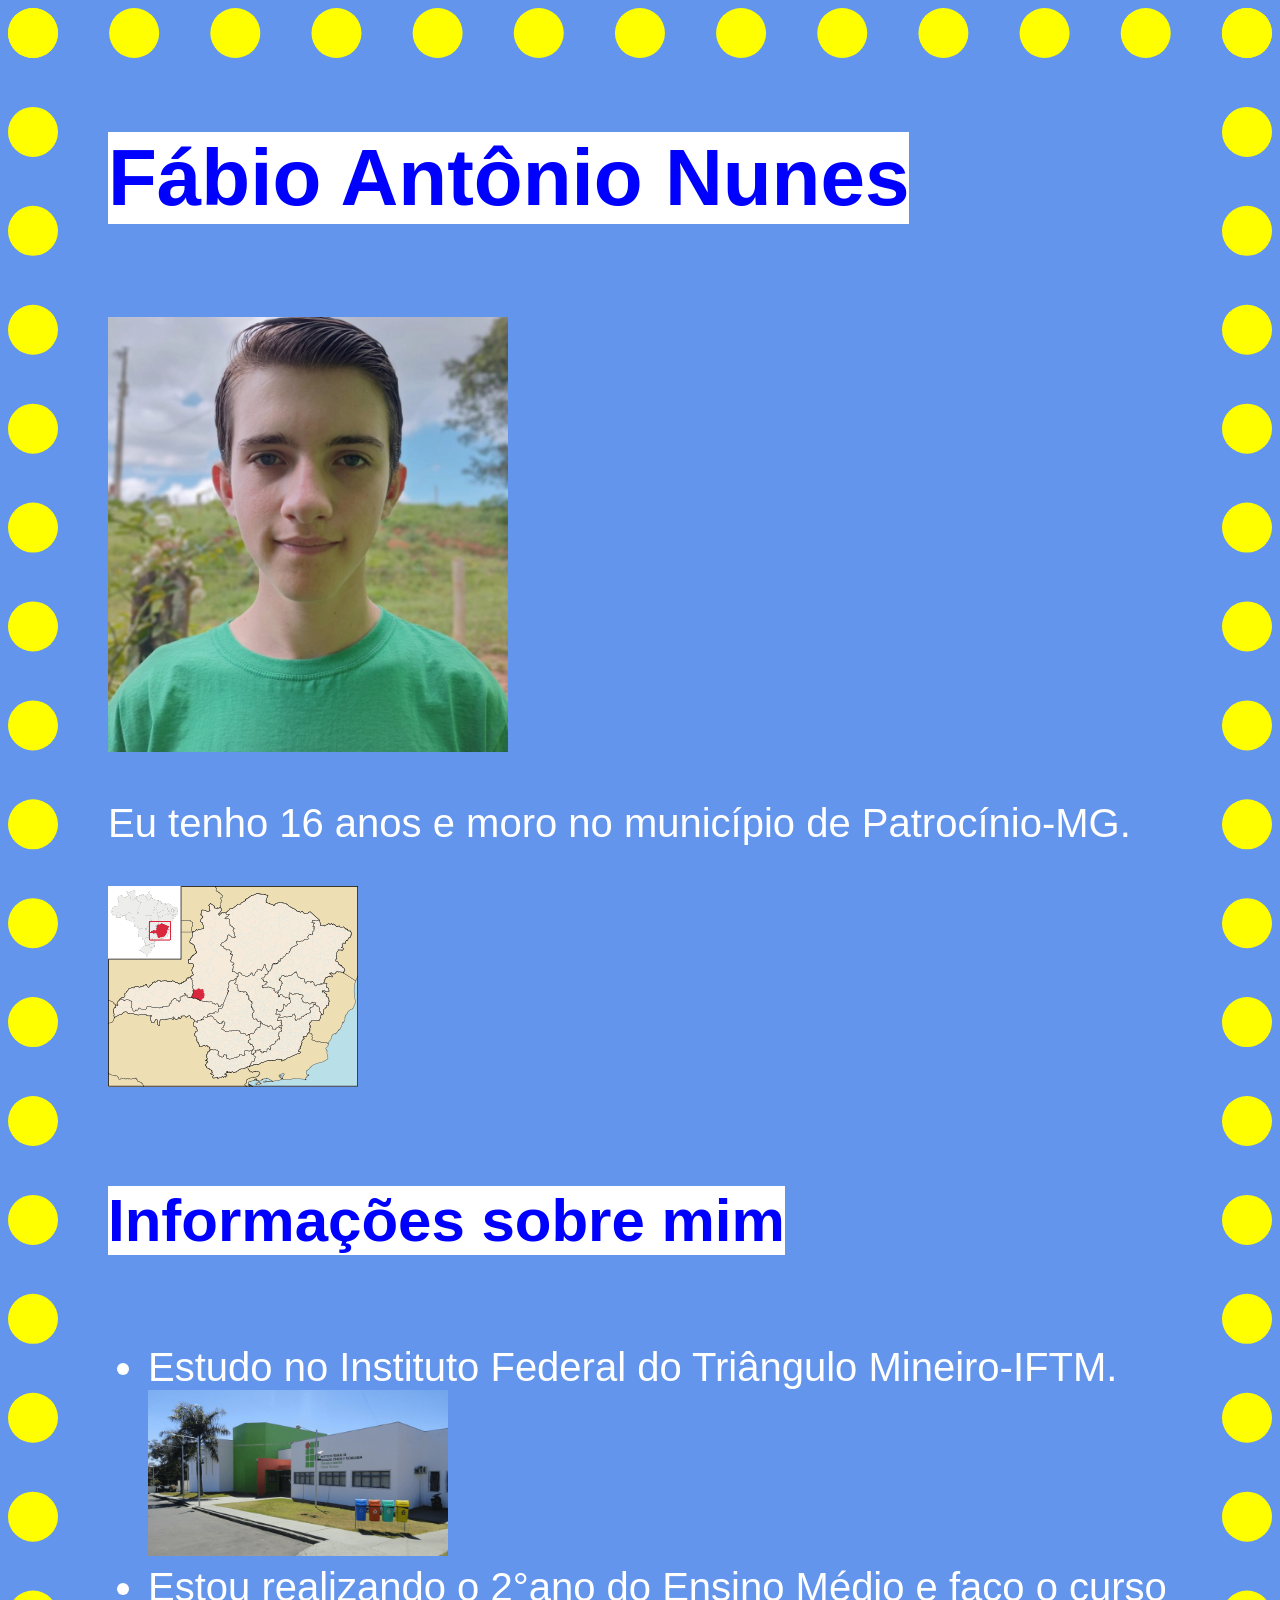
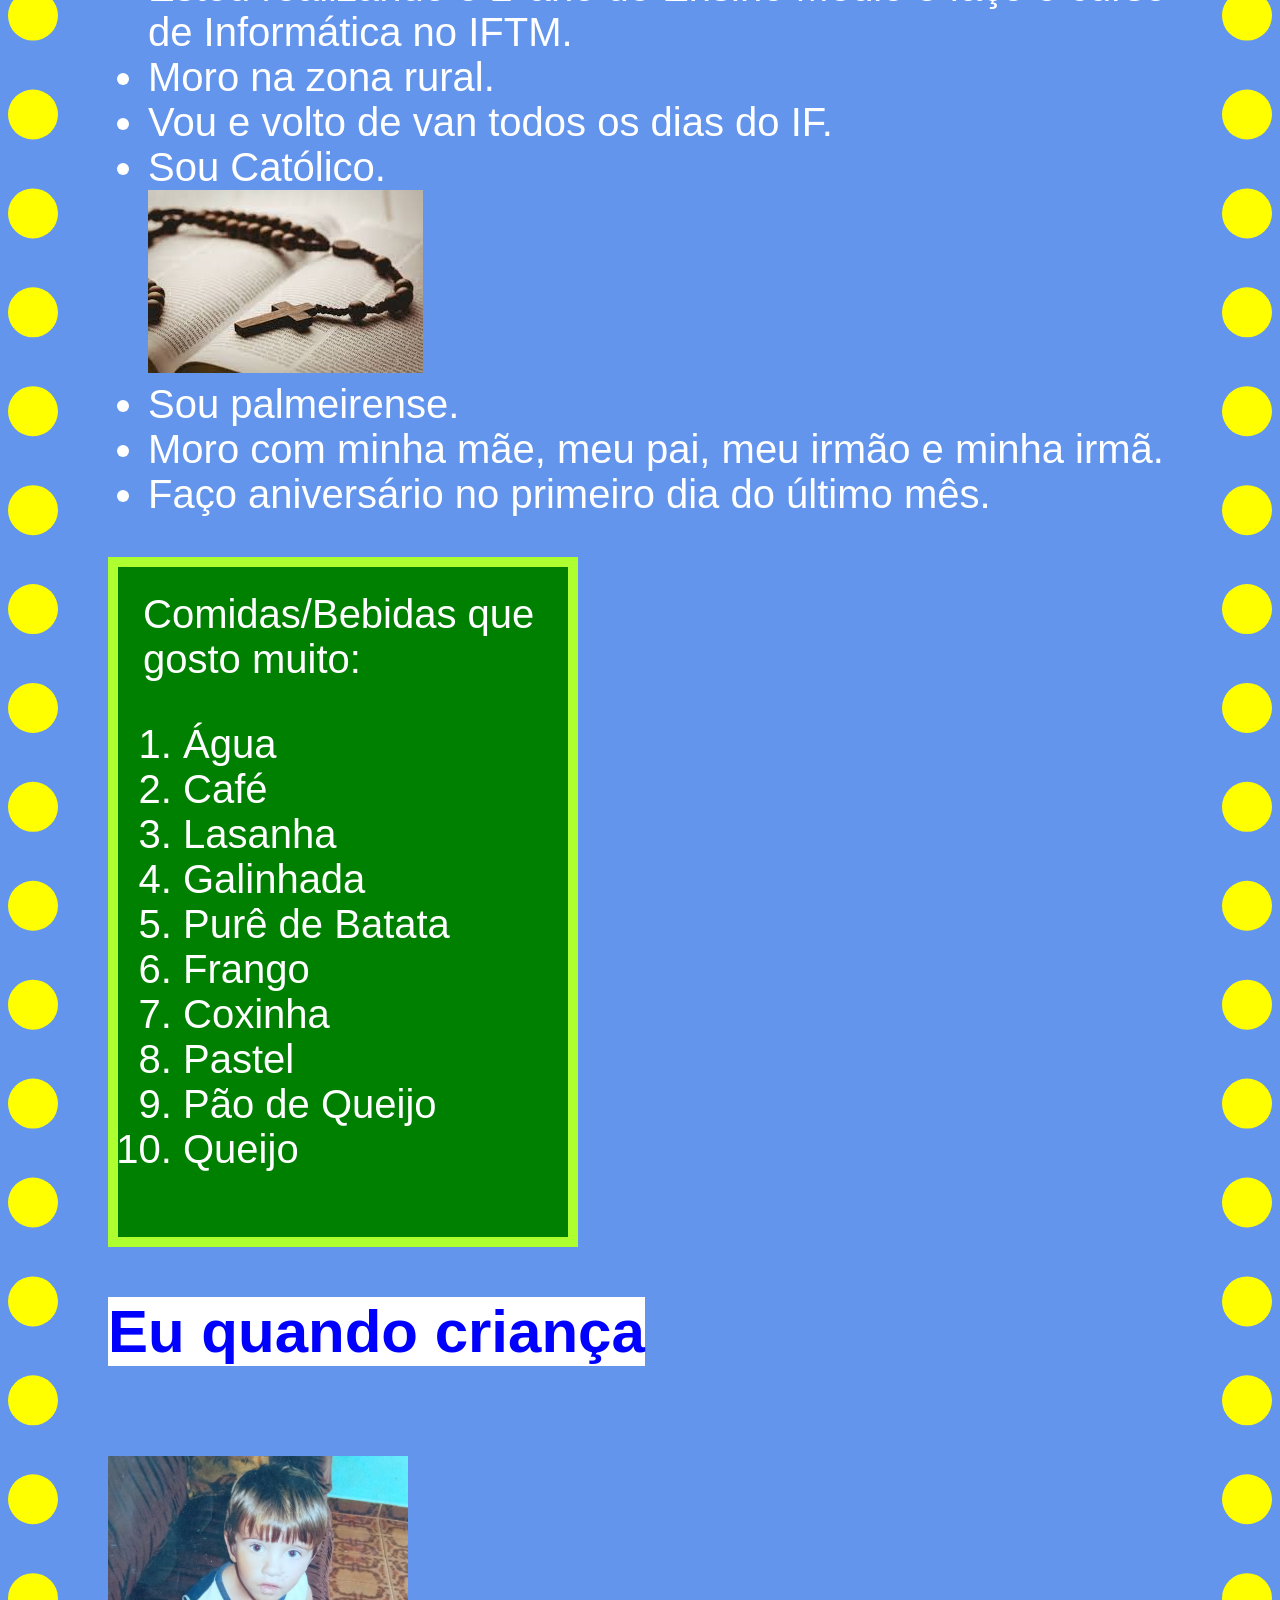
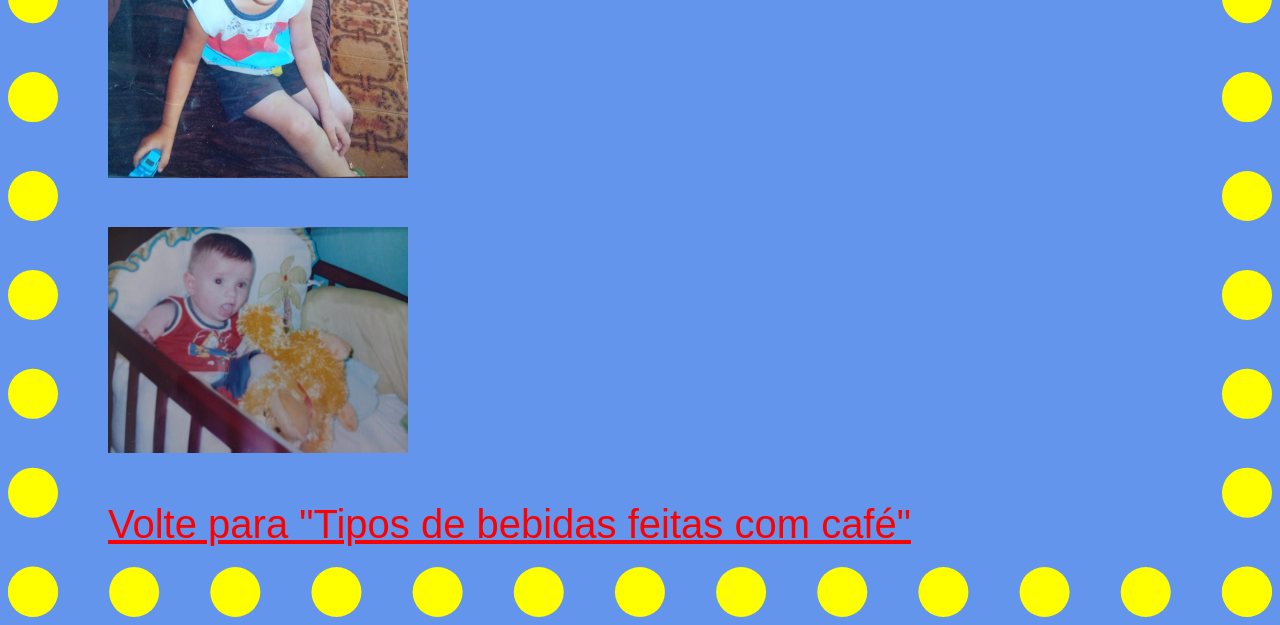
==== aluno.html @ c7aa4a00 "Add files via upload" ====
<!DOCTYPE html>
<html lang="en">
<head>
    <meta charset="UTF-8">
    <meta name="viewport" content="width=device-width, initial-scale=1.0">
    <link rel="stylesheet" href="aluno.css">
    <link rel="icon" type="image/png" href="img/3d-alphabet-letter-f-with-blue-color-free-png.webp">
    <title>Fábio Antônio</title>
</head>
<body>
    <h1>Fábio Antônio Nunes </h1>
    <p><img src="img/fabio1.png" alt="img Fábio" width="400px"></p>
    <p>Eu tenho 16 anos e moro no município de Patrocínio-MG.</p>
    <p><img src="img/MinasGerais_Municip_Patrocinio.svg.png" alt="img-de-Patrocínio" witdh="200px"></p>


    <h2>Informações sobre mim</h2>
    <ul>
        <li>Estudo no Instituto Federal do Triângulo Mineiro-IFTM. </li>
        <img src="img/campus-patrocinio.png" alt="iftm" width="300px">
        <li>Estou realizando o 2°ano do Ensino Médio e faço o curso de Informática no IFTM.</li>
        <li>Moro na zona rural.</li>
        <li>Vou e volto de van todos os dias do IF.</li>
        <li>Sou Católico.</li>
        <img src="img/catolico.jpg" alt="catolico">
        <li>Sou palmeirense.</li>
        <li>Moro com minha mãe, meu pai, meu irmão e minha irmã.</li>
        <li>Faço aniversário no primeiro dia do último mês.</li>
    </ul>

<div class="Comidas">Comidas/Bebidas que gosto muito:
    <ol>
        <li>Água</li>
        <li>Café</li>
        <li>Lasanha</li>
        <li>Galinhada</li>
        <li>Purê de Batata</li>
        <li>Frango</li>
        <li>Coxinha</li>
        <li>Pastel</li>
        <li>Pão de Queijo</li>
        <li>Queijo</li>
    </ol>

</div>
<h2>Eu quando criança</h2>
<p><img src="img/fabioc1.jpeg" alt="fabio" width="300px"></p>
<p><img src="img/fabioc2.jpeg" alt="fabio" width="300px"></p>
<a href="index.html">Volte para "Tipos de bebidas feitas com café"</a>
</body>
</html>
---- aluno.css ----
.Comidas{
    border: 10px solid greenyellow;
    width: 400px;
    padding: 25px;
    background-color: green;
}
body{
    font-size: 40px;
    font-family: 'Franklin Gothic Medium',
    'Arial Narrow', Arial, sans-serif ;
    background-color: cornflowerblue;
    color: white;
    border-color: yellow;
    border-style: dotted;
    border-width: 50px;
    padding: 20px 50px;
}
h1{
    background-color: white;
    color: blue;
    display: inline-block;
}
h2{
    background-color: white;
    color: blue;
    display: inline-block;
    text-align: center;
}
a{
    color: red;
}
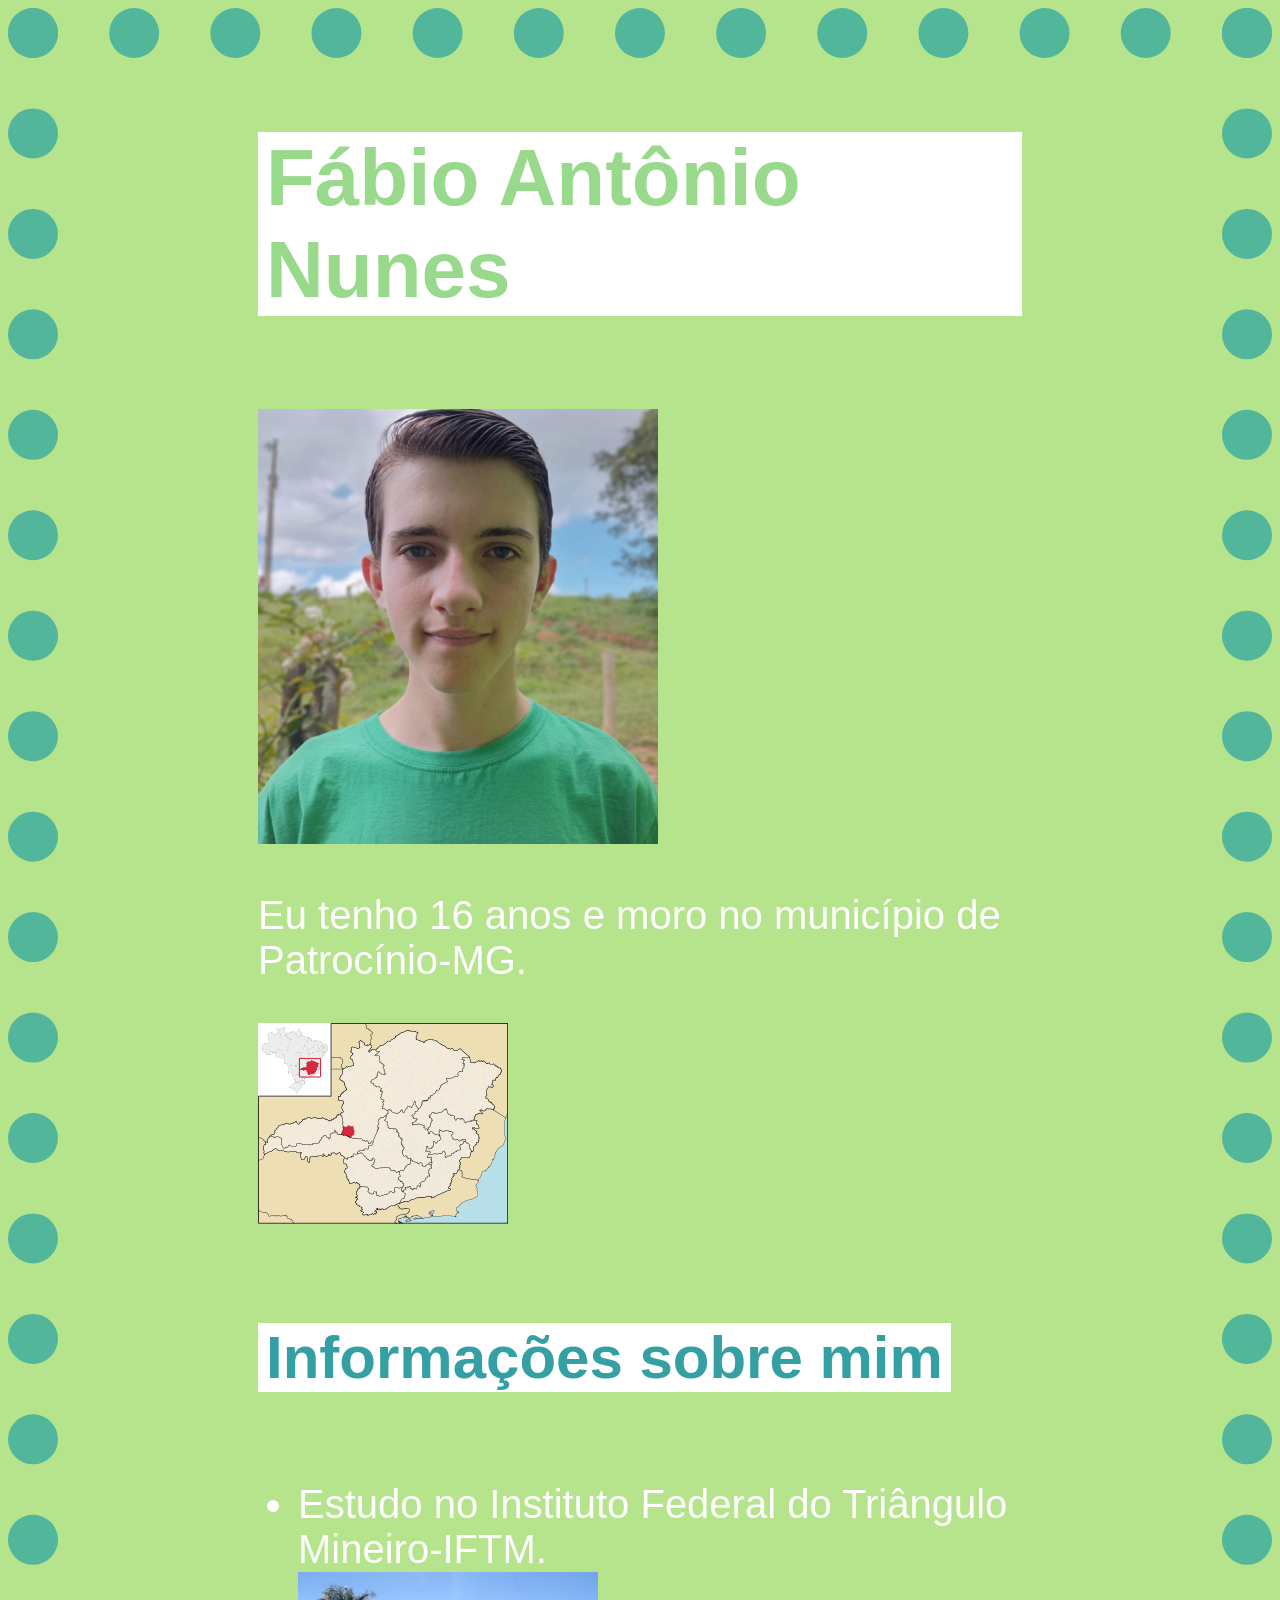
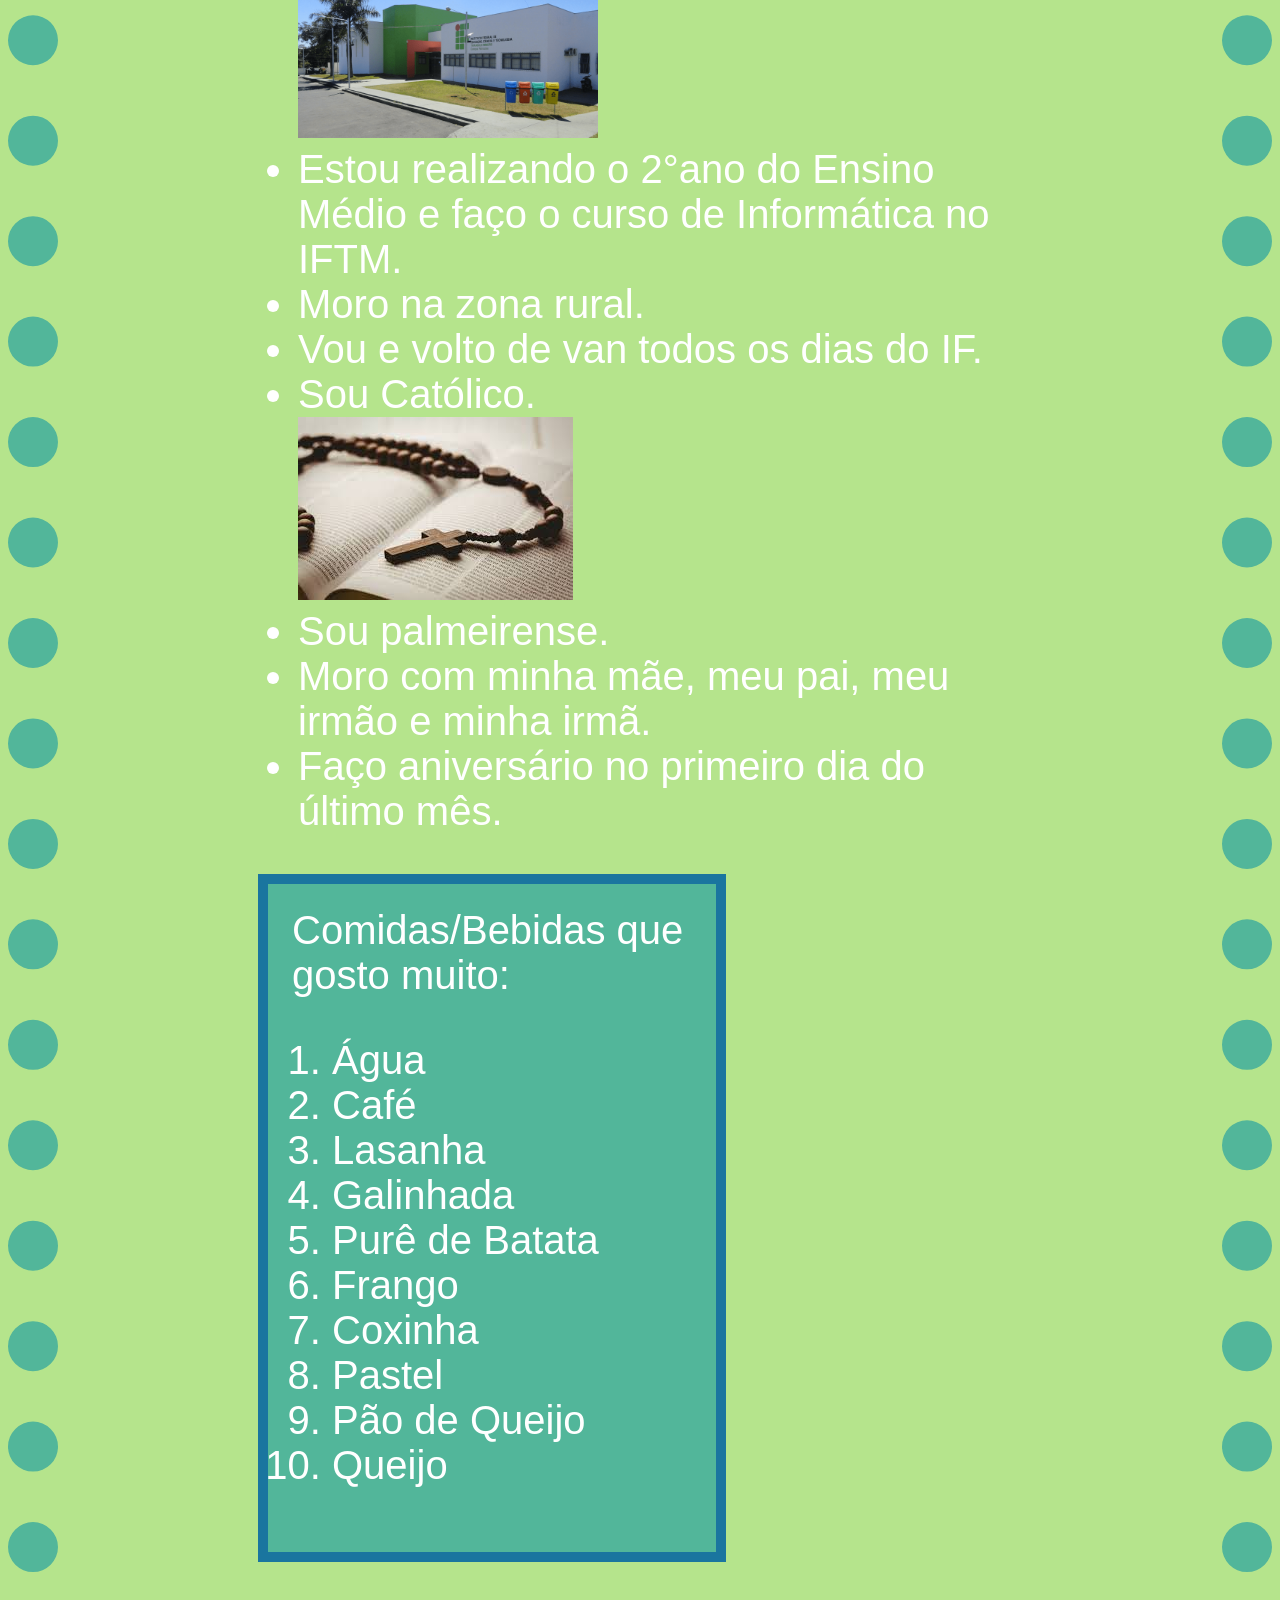
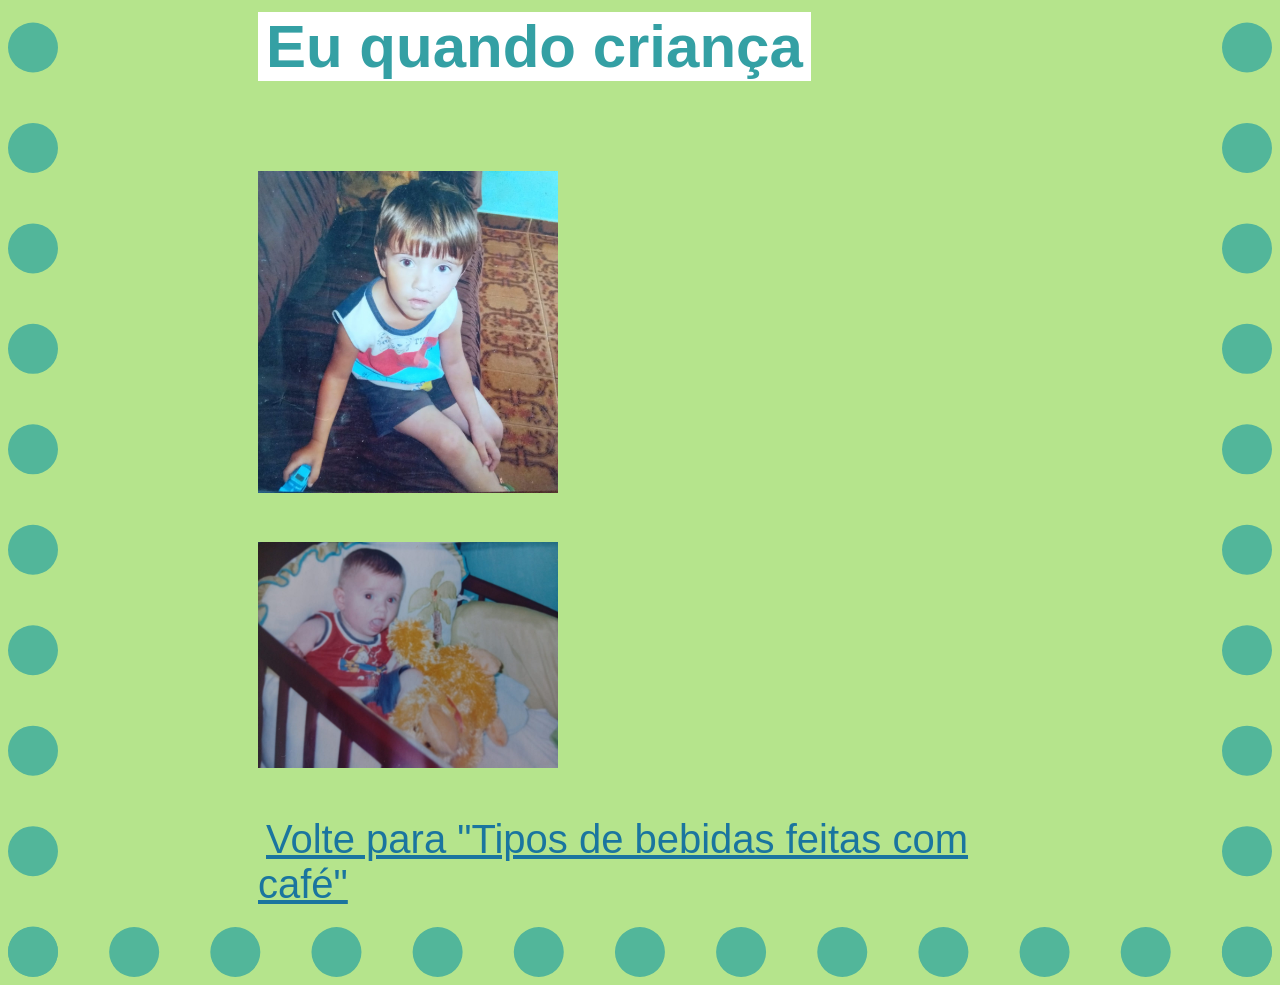
==== commit f6025d9f: "Add files via upload" ====
--- a/aluno.html
+++ b/aluno.html
@@ -44,7 +44,7 @@
 
 </div>
 <h2>Eu quando criança</h2>
-<p><img src="img/fabioc1.jpeg" alt="fabio" width="300px"></p>
+<p><img id="eup" src="img/fabioc1.jpeg" alt="fabio" width="300px"></p>
 <p><img src="img/fabioc2.jpeg" alt="fabio" width="300px"></p>
 <a href="index.html">Volte para "Tipos de bebidas feitas com café"</a>
 </body>
--- a/aluno.css
+++ b/aluno.css
@@ -1,31 +1,35 @@
 .Comidas{
-    border: 10px solid greenyellow;
+    border: 10px solid #1a759f;
     width: 400px;
-    padding: 25px;
-    background-color: green;
+    padding: 24px 24px;
+    background-color: #52b69a;
 }
 body{
     font-size: 40px;
     font-family: 'Franklin Gothic Medium',
     'Arial Narrow', Arial, sans-serif ;
-    background-color: cornflowerblue;
+    background-color: #b5e48c;
     color: white;
-    border-color: yellow;
+    border-color: #52b69a;
     border-style: dotted;
     border-width: 50px;
-    padding: 20px 50px;
+    padding: 20px 200px;
 }
 h1{
     background-color: white;
-    color: blue;
+    color: #99d98c;
     display: inline-block;
+    padding: 0px 8px;
 }
 h2{
     background-color: white;
-    color: blue;
+    color: #34a0a4;
     display: inline-block;
     text-align: center;
+    padding: 0px 8px;
 }
 a{
-    color: red;
+    color: #1a759f;
+    padding: 0px 8px;
 }
+
